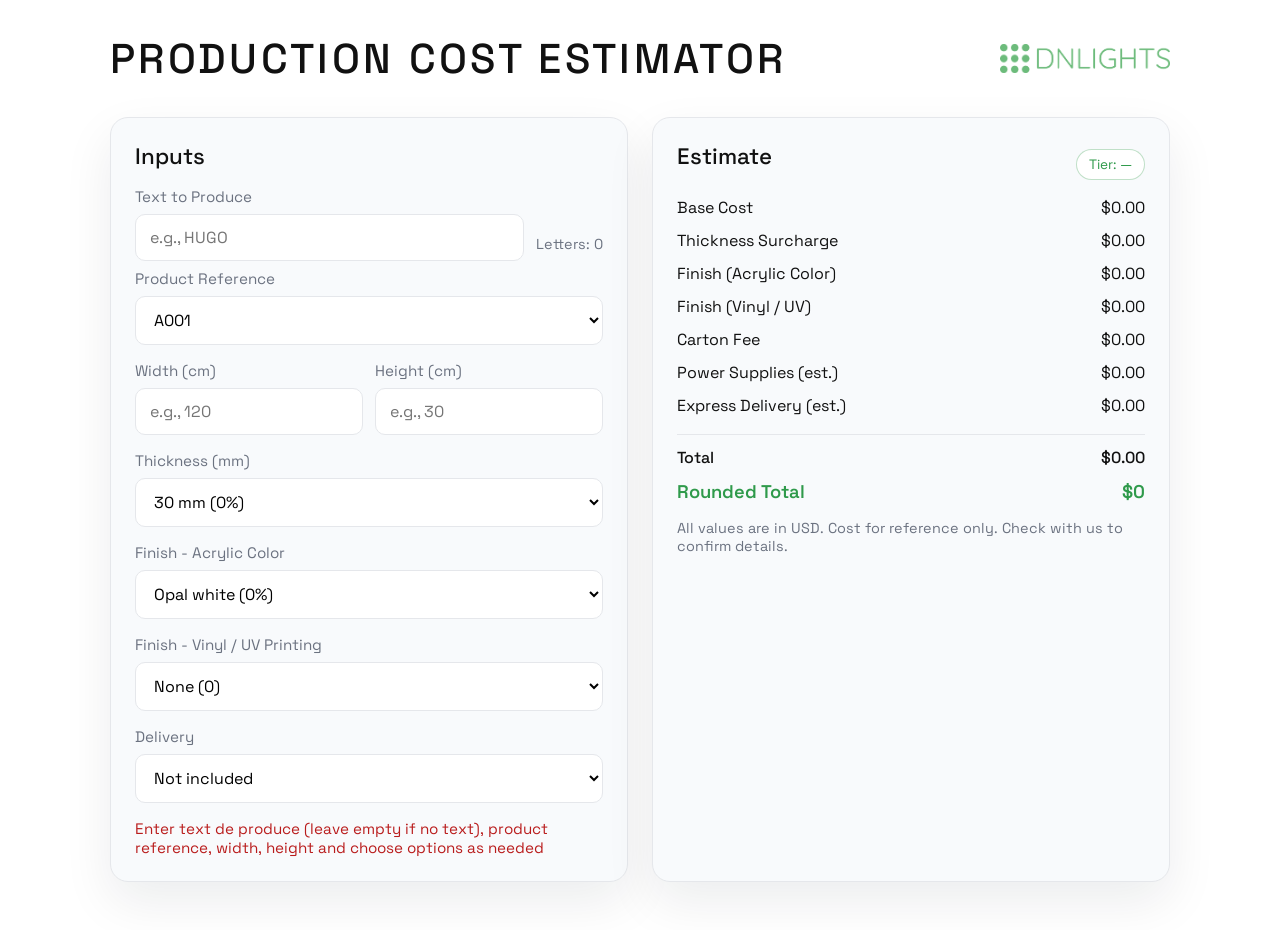
==== docs/index.html @ 8f5a4f0f "Add 2025-based power supply estimate and update delivery label" ====
<!doctype html>
<html lang="en">
  <head>
    <meta charset="utf-8" />
    <meta name="viewport" content="width=device-width, initial-scale=1" />
    <title>DNLights Production Cost Estimator</title>
    <link rel="preconnect" href="https://fonts.googleapis.com" />
    <link rel="preconnect" href="https://fonts.gstatic.com" crossorigin />
    <link
      href="https://fonts.googleapis.com/css2?family=Space+Grotesk:wght@300;400;500;600&display=swap"
      rel="stylesheet"
    />
    <link rel="stylesheet" href="styles.css" />
  </head>
  <body>
    <div class="page">
      <header class="top-bar">
        <div class="title-block">
          <h1>PRODUCTION COST ESTIMATOR</h1>
        </div>
        <img
          class="logo"
          src="assets/dnlights-logo.webp"
          alt="DNLights logo"
        />
      </header>

      <main class="grid">
        <section class="panel form-panel">
          <h2>Inputs</h2>
          <form id="estimate-form" autocomplete="off">
            <div class="field-row-inline">
              <label class="field field-grow">
                <span>Text to Produce</span>
                <input id="text-input" type="text" placeholder="e.g., HUGO" />
              </label>
              <div class="helper helper-inline" id="letter-count">Letters: 0</div>
            </div>

            <label class="field">
              <span>Product Reference</span>
              <select id="reference"></select>
            </label>

            <div class="field-row">
              <label class="field">
                <span>Width (cm)</span>
                <input id="width" type="number" min="0" step="0.1" placeholder="e.g., 120" />
              </label>
              <label class="field">
                <span>Height (cm)</span>
                <input id="height" type="number" min="0" step="0.1" placeholder="e.g., 30" />
              </label>
            </div>

            <label class="field">
              <span>Thickness (mm)</span>
              <select id="thickness"></select>
            </label>

            <label class="field">
              <span>Finish - Acrylic Color</span>
              <select id="color"></select>
            </label>

            <label class="field">
              <span>Finish - Vinyl / UV Printing</span>
              <select id="finish"></select>
            </label>

            <label class="field">
              <span>Delivery</span>
              <select id="delivery-mode">
                <option value="standard">Not included</option>
                <option value="express">Express (estimated)</option>
              </select>
            </label>

            <div id="errors" class="errors" aria-live="polite"></div>
          </form>
        </section>

        <section class="panel results-panel">
          <div class="results-header">
            <h2>Estimate</h2>
            <div class="badge" id="tier-display">Tier: —</div>
          </div>
          <div class="breakdown">
            <div class="row">
              <span>Base Cost</span>
              <span id="base-cost">$0.00</span>
            </div>
            <div class="row">
              <span>Thickness Surcharge</span>
              <span id="thickness-surcharge">$0.00</span>
            </div>
            <div class="row">
              <span>Finish (Acrylic Color)</span>
              <span id="color-surcharge">$0.00</span>
            </div>
            <div class="row">
              <span>Finish (Vinyl / UV)</span>
              <span id="finish-surcharge">$0.00</span>
            </div>
            <div class="row">
              <span>Carton Fee</span>
              <span id="packing-fee">$0.00</span>
            </div>
            <div class="row">
              <span>Power Supplies (est.)</span>
              <span id="power-supplies">$0.00</span>
            </div>
            <div class="row">
              <span>Express Delivery (est.)</span>
              <span id="express-delivery">$0.00</span>
            </div>
            <div class="row total">
              <span>Total</span>
              <span id="total">$0.00</span>
            </div>
            <div class="row rounded">
              <span>Rounded Total</span>
              <span id="rounded-total">$0</span>
            </div>
          </div>
          <p class="note">All values are in USD. Cost for reference only. Check with us to confirm details.</p>
        </section>
      </main>
    </div>

    <script src="app.js"></script>
  </body>
</html>
---- docs/styles.css ----
:root {
  --bg: #ffffff;
  --text: #111111;
  --muted: #6b7280;
  --border: #e5e7eb;
  --accent: #2f9a4b;
  --panel: #f8fafc;
  --shadow: 0 20px 50px rgba(15, 23, 42, 0.08);
}

* {
  box-sizing: border-box;
}

body {
  margin: 0;
  font-family: "Space Grotesk", "Segoe UI", sans-serif;
  color: var(--text);
  background: var(--bg);
}

.page {
  max-width: 1100px;
  margin: 0 auto;
  padding: 32px 20px 48px;
}

.top-bar {
  display: flex;
  align-items: center;
  justify-content: space-between;
  gap: 20px;
  margin-bottom: 32px;
}

.title-block h1 {
  margin: 0;
  font-size: 2.6rem;
  font-weight: 500;
  letter-spacing: 0.08em;
}

.logo {
  width: 170px;
  height: auto;
  opacity: 0.9;
}

.grid {
  display: grid;
  grid-template-columns: repeat(2, minmax(0, 1fr));
  gap: 24px;
}

.panel {
  background: var(--panel);
  border: 1px solid var(--border);
  border-radius: 18px;
  padding: 24px;
  box-shadow: var(--shadow);
}

.panel h2 {
  margin: 0 0 16px;
  font-size: 1.4rem;
  font-weight: 500;
}

.field {
  display: flex;
  flex-direction: column;
  gap: 8px;
  margin-bottom: 16px;
}

.field span {
  font-size: 0.95rem;
  color: var(--muted);
}

.field-row {
  display: grid;
  grid-template-columns: repeat(2, minmax(0, 1fr));
  gap: 12px;
}

input,
select {
  padding: 12px 14px;
  border-radius: 10px;
  border: 1px solid var(--border);
  background: #ffffff;
  font-size: 1rem;
  font-family: inherit;
}

input:focus,
select:focus {
  outline: 2px solid rgba(47, 154, 75, 0.25);
  border-color: var(--accent);
}

.errors {
  min-height: 20px;
  color: #b91c1c;
  font-size: 0.95rem;
}

.helper {
  margin: -6px 0 14px;
  font-size: 0.9rem;
  color: var(--muted);
}

.field-row-inline {
  display: flex;
  align-items: flex-end;
  gap: 12px;
  margin-bottom: 8px;
}

.field-grow {
  flex: 1;
  margin-bottom: 0;
}

.helper-inline {
  margin: 0 0 8px;
  white-space: nowrap;
}

.results-header {
  display: flex;
  align-items: center;
  justify-content: space-between;
  gap: 10px;
}

.badge {
  border: 1px solid rgba(47, 154, 75, 0.3);
  color: var(--accent);
  padding: 6px 12px;
  border-radius: 999px;
  font-size: 0.85rem;
  background: #ffffff;
}

.breakdown {
  margin-top: 10px;
  display: flex;
  flex-direction: column;
  gap: 12px;
}

.row {
  display: flex;
  justify-content: space-between;
  font-size: 1rem;
}

.row.total {
  border-top: 1px solid var(--border);
  padding-top: 12px;
  margin-top: 6px;
  font-weight: 500;
}

.row.rounded {
  font-size: 1.15rem;
  font-weight: 600;
  color: var(--accent);
}

.note {
  margin-top: 16px;
  font-size: 0.9rem;
  color: var(--muted);
}

@media (max-width: 900px) {
  .grid {
    grid-template-columns: 1fr;
  }

  .top-bar {
    flex-direction: column;
    align-items: flex-start;
  }

  .logo {
    width: 135px;
  }
}

@media (max-width: 600px) {
  .field-row {
    grid-template-columns: 1fr;
  }

  .title-block h1 {
    font-size: 2.1rem;
  }
}
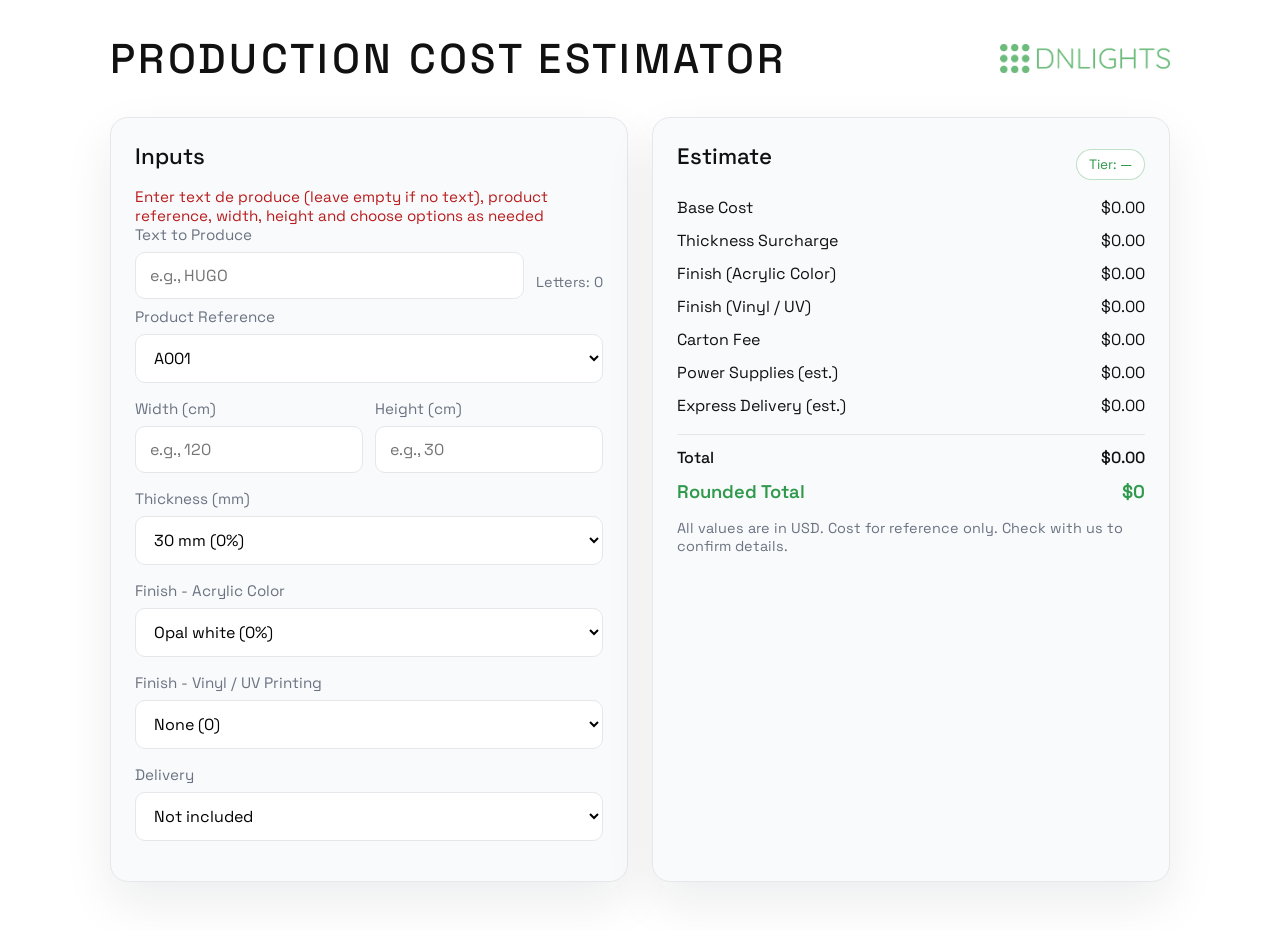
==== commit 5dc6b494: "Move input validation message above form fields" ====
--- a/docs/index.html
+++ b/docs/index.html
@@ -28,6 +28,7 @@
       <main class="grid">
         <section class="panel form-panel">
           <h2>Inputs</h2>
+          <div id="errors" class="errors" aria-live="polite"></div>
           <form id="estimate-form" autocomplete="off">
             <div class="field-row-inline">
               <label class="field field-grow">
@@ -76,7 +77,6 @@
               </select>
             </label>
 
-            <div id="errors" class="errors" aria-live="polite"></div>
           </form>
         </section>
 
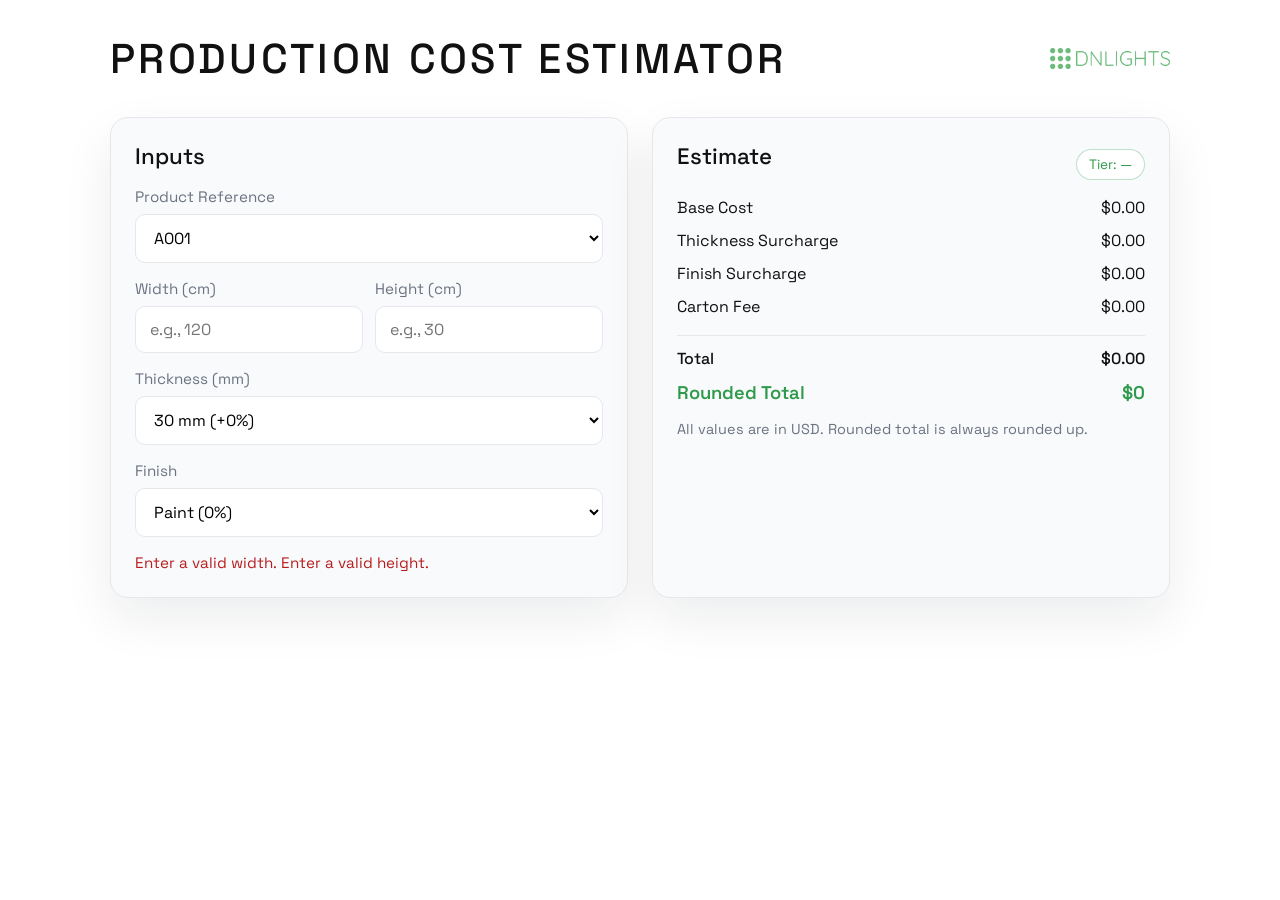
==== commit b43b367f: "Add docs index redirect for GitHub Pages" ====
--- a/docs/index.html
+++ b/docs/index.html
@@ -1,133 +1,16 @@
 <!doctype html>
 <html lang="en">
-  <head>
-    <meta charset="utf-8" />
-    <meta name="viewport" content="width=device-width, initial-scale=1" />
-    <title>DNLights Production Cost Estimator</title>
-    <link rel="preconnect" href="https://fonts.googleapis.com" />
-    <link rel="preconnect" href="https://fonts.gstatic.com" crossorigin />
-    <link
-      href="https://fonts.googleapis.com/css2?family=Space+Grotesk:wght@300;400;500;600&display=swap"
-      rel="stylesheet"
-    />
-    <link rel="stylesheet" href="styles.css" />
-  </head>
-  <body>
-    <div class="page">
-      <header class="top-bar">
-        <div class="title-block">
-          <h1>PRODUCTION COST ESTIMATOR</h1>
-        </div>
-        <img
-          class="logo"
-          src="assets/dnlights-logo.webp"
-          alt="DNLights logo"
-        />
-      </header>
-
-      <main class="grid">
-        <section class="panel form-panel">
-          <h2>Inputs</h2>
-          <div id="errors" class="errors" aria-live="polite"></div>
-          <form id="estimate-form" autocomplete="off">
-            <div class="field-row-inline">
-              <label class="field field-grow">
-                <span>Text to Produce</span>
-                <input id="text-input" type="text" placeholder="e.g., HUGO" />
-              </label>
-              <div class="helper helper-inline" id="letter-count">Letters: 0</div>
-            </div>
-
-            <label class="field">
-              <span>Product Reference</span>
-              <select id="reference"></select>
-            </label>
-
-            <div class="field-row">
-              <label class="field">
-                <span>Width (cm)</span>
-                <input id="width" type="number" min="0" step="0.1" placeholder="e.g., 120" />
-              </label>
-              <label class="field">
-                <span>Height (cm)</span>
-                <input id="height" type="number" min="0" step="0.1" placeholder="e.g., 30" />
-              </label>
-            </div>
-
-            <label class="field">
-              <span>Thickness (mm)</span>
-              <select id="thickness"></select>
-            </label>
-
-            <label class="field">
-              <span>Finish - Acrylic Color</span>
-              <select id="color"></select>
-            </label>
-
-            <label class="field">
-              <span>Finish - Vinyl / UV Printing</span>
-              <select id="finish"></select>
-            </label>
-
-            <label class="field">
-              <span>Delivery</span>
-              <select id="delivery-mode">
-                <option value="standard">Not included</option>
-                <option value="express">Express (estimated)</option>
-              </select>
-            </label>
-
-          </form>
-        </section>
-
-        <section class="panel results-panel">
-          <div class="results-header">
-            <h2>Estimate</h2>
-            <div class="badge" id="tier-display">Tier: —</div>
-          </div>
-          <div class="breakdown">
-            <div class="row">
-              <span>Base Cost</span>
-              <span id="base-cost">$0.00</span>
-            </div>
-            <div class="row">
-              <span>Thickness Surcharge</span>
-              <span id="thickness-surcharge">$0.00</span>
-            </div>
-            <div class="row">
-              <span>Finish (Acrylic Color)</span>
-              <span id="color-surcharge">$0.00</span>
-            </div>
-            <div class="row">
-              <span>Finish (Vinyl / UV)</span>
-              <span id="finish-surcharge">$0.00</span>
-            </div>
-            <div class="row">
-              <span>Carton Fee</span>
-              <span id="packing-fee">$0.00</span>
-            </div>
-            <div class="row">
-              <span>Power Supplies (est.)</span>
-              <span id="power-supplies">$0.00</span>
-            </div>
-            <div class="row">
-              <span>Express Delivery (est.)</span>
-              <span id="express-delivery">$0.00</span>
-            </div>
-            <div class="row total">
-              <span>Total</span>
-              <span id="total">$0.00</span>
-            </div>
-            <div class="row rounded">
-              <span>Rounded Total</span>
-              <span id="rounded-total">$0</span>
-            </div>
-          </div>
-          <p class="note">All values are in USD. Cost for reference only. Check with us to confirm details.</p>
-        </section>
-      </main>
-    </div>
-
-    <script src="app.js"></script>
-  </body>
+<head>
+  <meta charset="UTF-8" />
+  <meta name="viewport" content="width=device-width, initial-scale=1.0" />
+  <title>DNLights Costing</title>
+  <meta http-equiv="refresh" content="0; url=../cost-estimator/" />
+  <script>
+    window.location.replace('../cost-estimator/');
+  </script>
+</head>
+<body>
+  <p>Redirecting to the app...</p>
+  <p>If you are not redirected, <a href="../cost-estimator/">open the cost estimator</a>.</p>
+</body>
 </html>
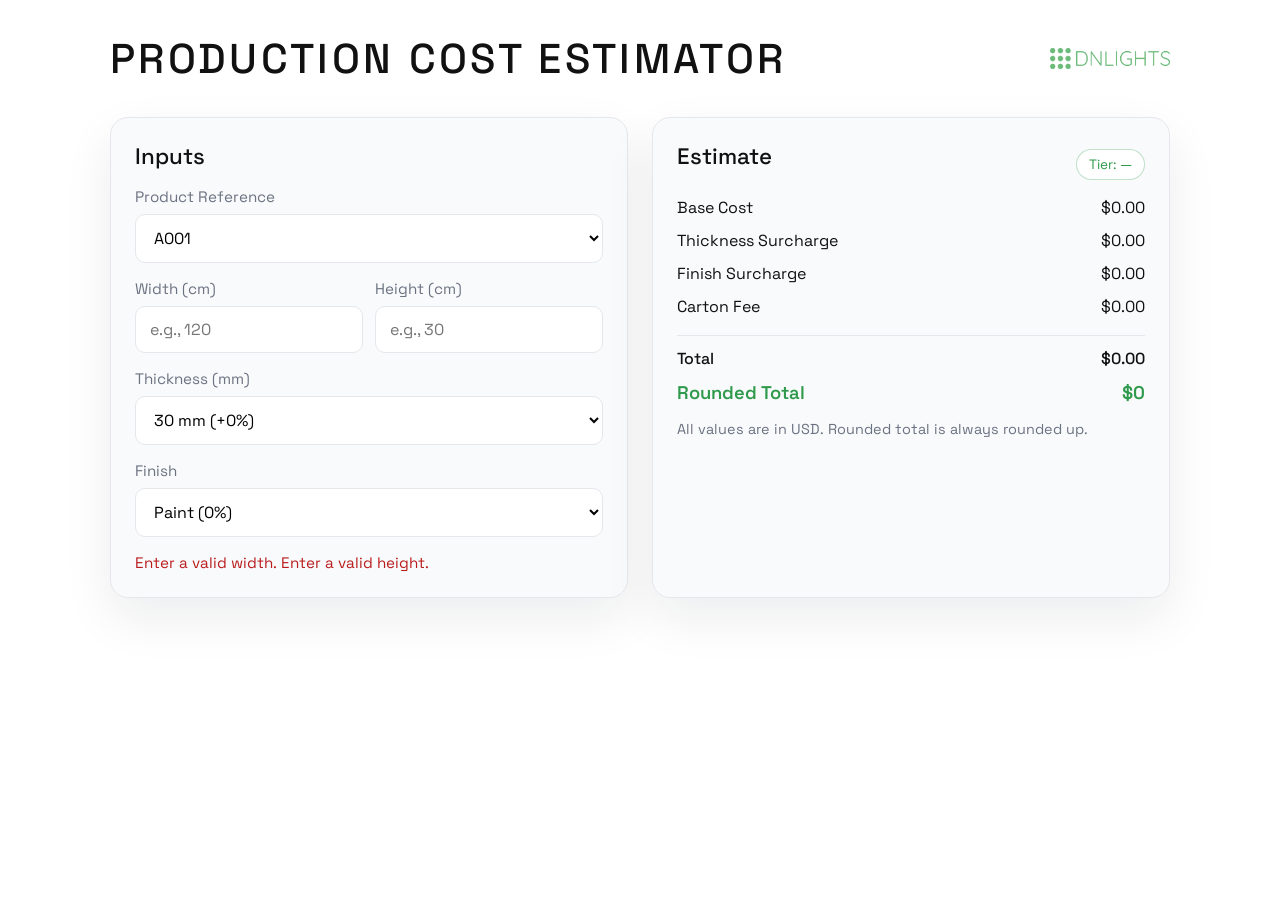
==== commit 8f7efce2: "Publish cost estimator inside docs for GitHub Pages" ====
--- a/docs/index.html
+++ b/docs/index.html
@@ -4,13 +4,13 @@
   <meta charset="UTF-8" />
   <meta name="viewport" content="width=device-width, initial-scale=1.0" />
   <title>DNLights Costing</title>
-  <meta http-equiv="refresh" content="0; url=../cost-estimator/" />
+  <meta http-equiv="refresh" content="0; url=./cost-estimator/" />
   <script>
-    window.location.replace('../cost-estimator/');
+    window.location.replace('./cost-estimator/');
   </script>
 </head>
 <body>
   <p>Redirecting to the app...</p>
-  <p>If you are not redirected, <a href="../cost-estimator/">open the cost estimator</a>.</p>
+  <p>If you are not redirected, <a href="./cost-estimator/">open the cost estimator</a>.</p>
 </body>
 </html>
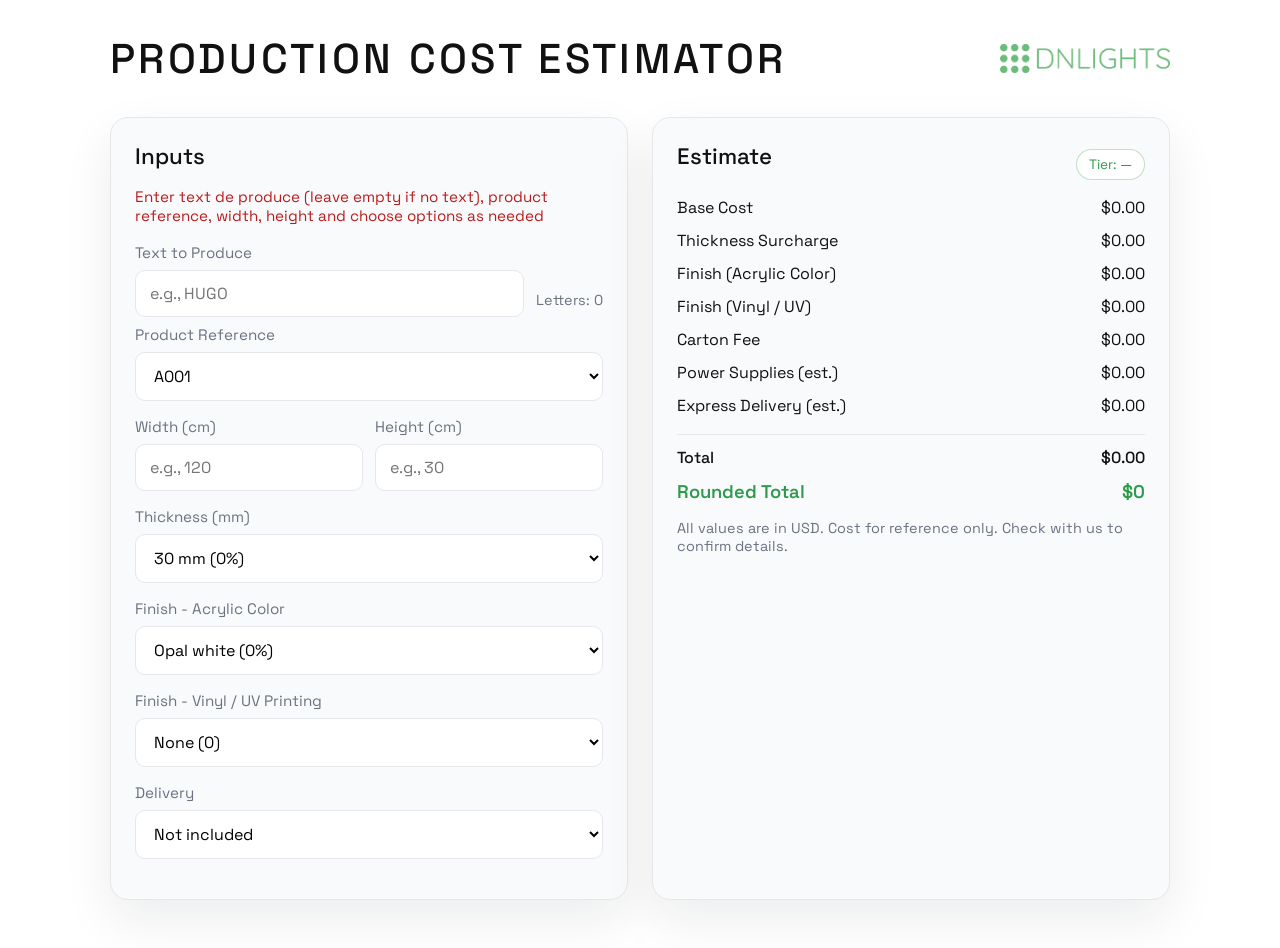
==== commit 56baa61a: "Merge latest estimator updates and redirect /cost-estimator" ====
--- a/docs/index.html
+++ b/docs/index.html
@@ -1,16 +1,133 @@
 <!doctype html>
 <html lang="en">
-<head>
-  <meta charset="UTF-8" />
-  <meta name="viewport" content="width=device-width, initial-scale=1.0" />
-  <title>DNLights Costing</title>
-  <meta http-equiv="refresh" content="0; url=./cost-estimator/" />
-  <script>
-    window.location.replace('./cost-estimator/');
-  </script>
-</head>
-<body>
-  <p>Redirecting to the app...</p>
-  <p>If you are not redirected, <a href="./cost-estimator/">open the cost estimator</a>.</p>
-</body>
+  <head>
+    <meta charset="utf-8" />
+    <meta name="viewport" content="width=device-width, initial-scale=1" />
+    <title>DNLights Production Cost Estimator</title>
+    <link rel="preconnect" href="https://fonts.googleapis.com" />
+    <link rel="preconnect" href="https://fonts.gstatic.com" crossorigin />
+    <link
+      href="https://fonts.googleapis.com/css2?family=Space+Grotesk:wght@300;400;500;600&display=swap"
+      rel="stylesheet"
+    />
+    <link rel="stylesheet" href="styles.css" />
+  </head>
+  <body>
+    <div class="page">
+      <header class="top-bar">
+        <div class="title-block">
+          <h1>PRODUCTION COST ESTIMATOR</h1>
+        </div>
+        <img
+          class="logo"
+          src="assets/dnlights-logo.webp"
+          alt="DNLights logo"
+        />
+      </header>
+
+      <main class="grid">
+        <section class="panel form-panel">
+          <h2>Inputs</h2>
+          <div id="errors" class="errors" aria-live="polite"></div>
+          <form id="estimate-form" autocomplete="off">
+            <div class="field-row-inline">
+              <label class="field field-grow">
+                <span>Text to Produce</span>
+                <input id="text-input" type="text" placeholder="e.g., HUGO" />
+              </label>
+              <div class="helper helper-inline" id="letter-count">Letters: 0</div>
+            </div>
+
+            <label class="field">
+              <span>Product Reference</span>
+              <select id="reference"></select>
+            </label>
+
+            <div class="field-row">
+              <label class="field">
+                <span>Width (cm)</span>
+                <input id="width" type="number" min="0" step="0.1" placeholder="e.g., 120" />
+              </label>
+              <label class="field">
+                <span>Height (cm)</span>
+                <input id="height" type="number" min="0" step="0.1" placeholder="e.g., 30" />
+              </label>
+            </div>
+
+            <label class="field">
+              <span>Thickness (mm)</span>
+              <select id="thickness"></select>
+            </label>
+
+            <label class="field">
+              <span>Finish - Acrylic Color</span>
+              <select id="color"></select>
+            </label>
+
+            <label class="field">
+              <span>Finish - Vinyl / UV Printing</span>
+              <select id="finish"></select>
+            </label>
+
+            <label class="field">
+              <span>Delivery</span>
+              <select id="delivery-mode">
+                <option value="standard">Not included</option>
+                <option value="express">Express (estimated)</option>
+              </select>
+            </label>
+
+          </form>
+        </section>
+
+        <section class="panel results-panel">
+          <div class="results-header">
+            <h2>Estimate</h2>
+            <div class="badge" id="tier-display">Tier: —</div>
+          </div>
+          <div class="breakdown">
+            <div class="row">
+              <span>Base Cost</span>
+              <span id="base-cost">$0.00</span>
+            </div>
+            <div class="row">
+              <span>Thickness Surcharge</span>
+              <span id="thickness-surcharge">$0.00</span>
+            </div>
+            <div class="row">
+              <span>Finish (Acrylic Color)</span>
+              <span id="color-surcharge">$0.00</span>
+            </div>
+            <div class="row">
+              <span>Finish (Vinyl / UV)</span>
+              <span id="finish-surcharge">$0.00</span>
+            </div>
+            <div class="row">
+              <span>Carton Fee</span>
+              <span id="packing-fee">$0.00</span>
+            </div>
+            <div class="row">
+              <span>Power Supplies (est.)</span>
+              <span id="power-supplies">$0.00</span>
+            </div>
+            <div class="row">
+              <span>Express Delivery (est.)</span>
+              <span id="express-delivery">$0.00</span>
+            </div>
+            <div class="row total">
+              <span>Total</span>
+              <span id="total">$0.00</span>
+            </div>
+            <div class="row rounded">
+              <span>Rounded Total</span>
+              <span id="rounded-total">$0</span>
+            </div>
+          </div>
+          <p class="note">All values are in USD. Cost for reference only. Check with us to confirm details.</p>
+        </section>
+      </main>
+    </div>
+
+    <script src="app.js"></script>
+  </body>
 </html>
--- a/docs/styles.css
+++ b/docs/styles.css
@@ -0,0 +1,204 @@
+:root {
+  --bg: #ffffff;
+  --text: #111111;
+  --muted: #6b7280;
+  --border: #e5e7eb;
+  --accent: #2f9a4b;
+  --panel: #f8fafc;
+  --shadow: 0 20px 50px rgba(15, 23, 42, 0.08);
+}
+
+* {
+  box-sizing: border-box;
+}
+
+body {
+  margin: 0;
+  font-family: "Space Grotesk", "Segoe UI", sans-serif;
+  color: var(--text);
+  background: var(--bg);
+}
+
+.page {
+  max-width: 1100px;
+  margin: 0 auto;
+  padding: 32px 20px 48px;
+}
+
+.top-bar {
+  display: flex;
+  align-items: center;
+  justify-content: space-between;
+  gap: 20px;
+  margin-bottom: 32px;
+}
+
+.title-block h1 {
+  margin: 0;
+  font-size: 2.6rem;
+  font-weight: 500;
+  letter-spacing: 0.08em;
+}
+
+.logo {
+  width: 170px;
+  height: auto;
+  opacity: 0.9;
+}
+
+.grid {
+  display: grid;
+  grid-template-columns: repeat(2, minmax(0, 1fr));
+  gap: 24px;
+}
+
+.panel {
+  background: var(--panel);
+  border: 1px solid var(--border);
+  border-radius: 18px;
+  padding: 24px;
+  box-shadow: var(--shadow);
+}
+
+.panel h2 {
+  margin: 0 0 16px;
+  font-size: 1.4rem;
+  font-weight: 500;
+}
+
+.field {
+  display: flex;
+  flex-direction: column;
+  gap: 8px;
+  margin-bottom: 16px;
+}
+
+.field span {
+  font-size: 0.95rem;
+  color: var(--muted);
+}
+
+.field-row {
+  display: grid;
+  grid-template-columns: repeat(2, minmax(0, 1fr));
+  gap: 12px;
+}
+
+input,
+select {
+  padding: 12px 14px;
+  border-radius: 10px;
+  border: 1px solid var(--border);
+  background: #ffffff;
+  font-size: 1rem;
+  font-family: inherit;
+}
+
+input:focus,
+select:focus {
+  outline: 2px solid rgba(47, 154, 75, 0.25);
+  border-color: var(--accent);
+}
+
+.errors {
+  min-height: 20px;
+  margin: 0 0 18px;
+  color: #b91c1c;
+  font-size: 0.95rem;
+}
+
+.helper {
+  margin: -6px 0 14px;
+  font-size: 0.9rem;
+  color: var(--muted);
+}
+
+.field-row-inline {
+  display: flex;
+  align-items: flex-end;
+  gap: 12px;
+  margin-bottom: 8px;
+}
+
+.field-grow {
+  flex: 1;
+  margin-bottom: 0;
+}
+
+.helper-inline {
+  margin: 0 0 8px;
+  white-space: nowrap;
+}
+
+.results-header {
+  display: flex;
+  align-items: center;
+  justify-content: space-between;
+  gap: 10px;
+}
+
+.badge {
+  border: 1px solid rgba(47, 154, 75, 0.3);
+  color: var(--accent);
+  padding: 6px 12px;
+  border-radius: 999px;
+  font-size: 0.85rem;
+  background: #ffffff;
+}
+
+.breakdown {
+  margin-top: 10px;
+  display: flex;
+  flex-direction: column;
+  gap: 12px;
+}
+
+.row {
+  display: flex;
+  justify-content: space-between;
+  font-size: 1rem;
+}
+
+.row.total {
+  border-top: 1px solid var(--border);
+  padding-top: 12px;
+  margin-top: 6px;
+  font-weight: 500;
+}
+
+.row.rounded {
+  font-size: 1.15rem;
+  font-weight: 600;
+  color: var(--accent);
+}
+
+.note {
+  margin-top: 16px;
+  font-size: 0.9rem;
+  color: var(--muted);
+}
+
+@media (max-width: 900px) {
+  .grid {
+    grid-template-columns: 1fr;
+  }
+
+  .top-bar {
+    flex-direction: column;
+    align-items: flex-start;
+  }
+
+  .logo {
+    width: 135px;
+  }
+}
+
+@media (max-width: 600px) {
+  .field-row {
+    grid-template-columns: 1fr;
+  }
+
+  .title-block h1 {
+    font-size: 2.1rem;
+  }
+}
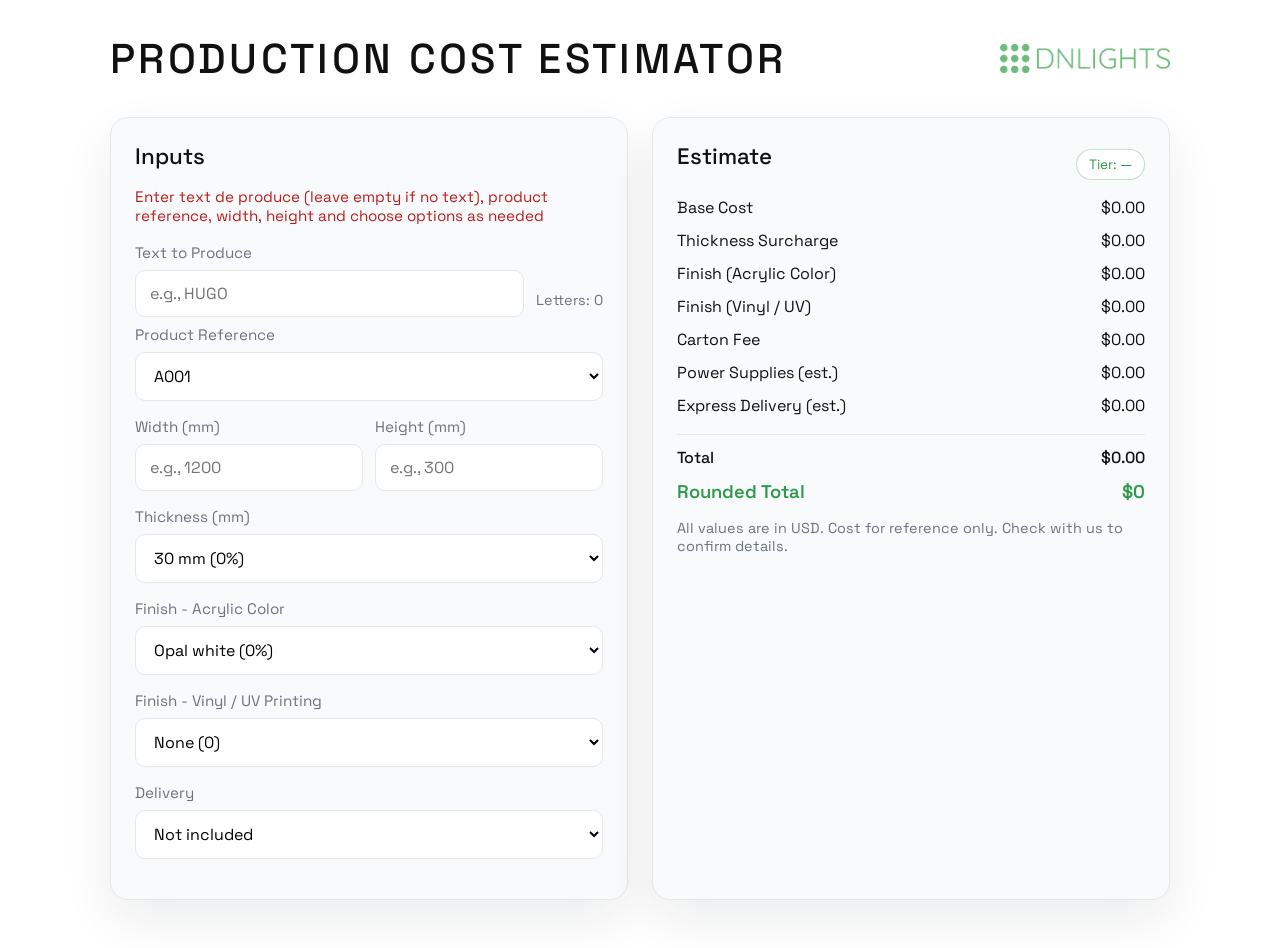
==== commit b14111a3: "Use mm inputs for width and height" ====
--- a/docs/index.html
+++ b/docs/index.html
@@ -45,12 +45,12 @@
 
             <div class="field-row">
               <label class="field">
-                <span>Width (cm)</span>
-                <input id="width" type="number" min="0" step="0.1" placeholder="e.g., 120" />
+                <span>Width (mm)</span>
+                <input id="width" type="number" min="0" step="1" placeholder="e.g., 1200" />
               </label>
               <label class="field">
-                <span>Height (cm)</span>
-                <input id="height" type="number" min="0" step="0.1" placeholder="e.g., 30" />
+                <span>Height (mm)</span>
+                <input id="height" type="number" min="0" step="1" placeholder="e.g., 300" />
               </label>
             </div>
 
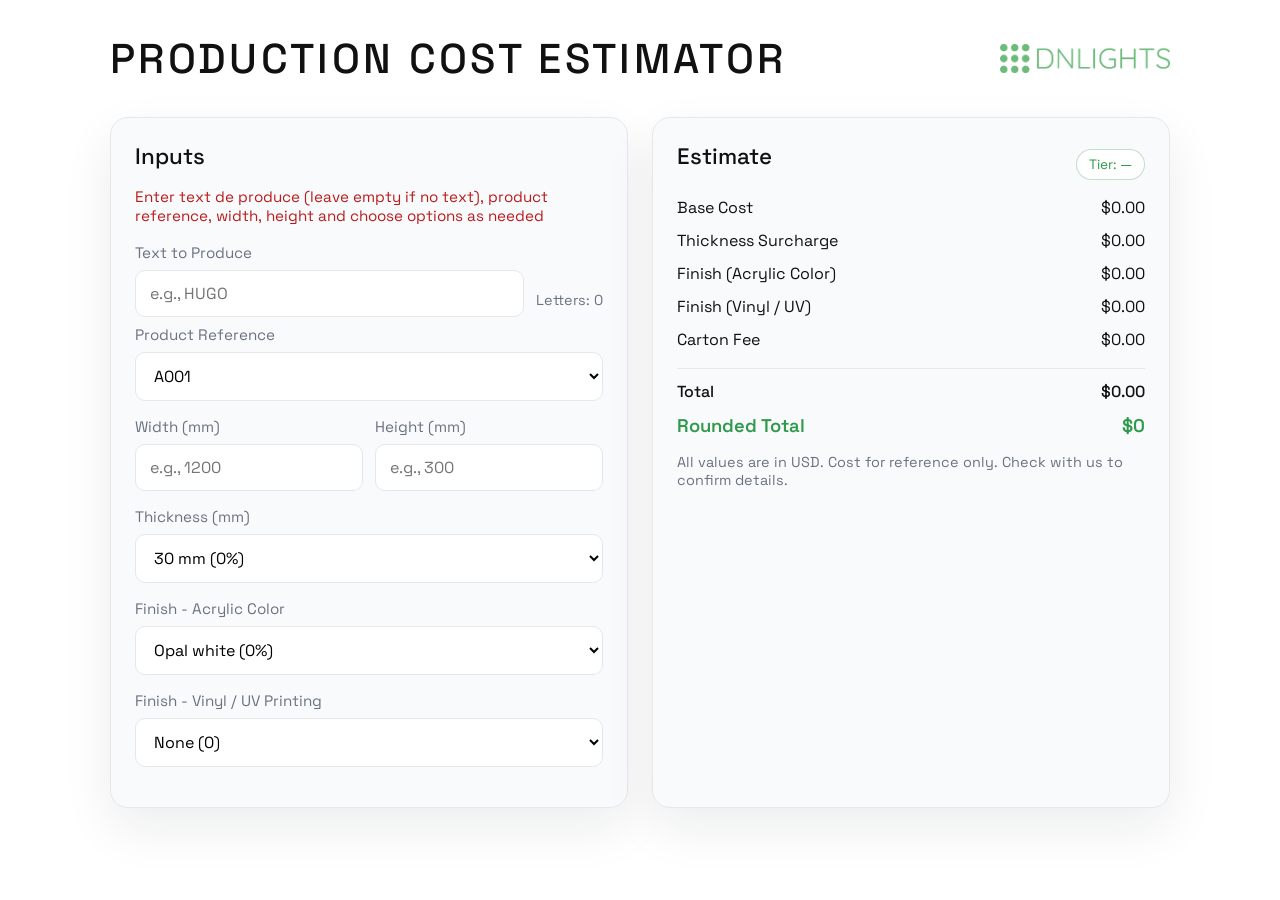
==== commit 08406357: "Remove extra delivery and power estimates from total" ====
--- a/docs/index.html
+++ b/docs/index.html
@@ -69,14 +69,6 @@
               <select id="finish"></select>
             </label>
 
-            <label class="field">
-              <span>Delivery</span>
-              <select id="delivery-mode">
-                <option value="standard">Not included</option>
-                <option value="express">Express (estimated)</option>
-              </select>
-            </label>
-
           </form>
         </section>
 
@@ -106,14 +98,6 @@
               <span>Carton Fee</span>
               <span id="packing-fee">$0.00</span>
             </div>
-            <div class="row">
-              <span>Power Supplies (est.)</span>
-              <span id="power-supplies">$0.00</span>
-            </div>
-            <div class="row">
-              <span>Express Delivery (est.)</span>
-              <span id="express-delivery">$0.00</span>
-            </div>
             <div class="row total">
               <span>Total</span>
               <span id="total">$0.00</span>
